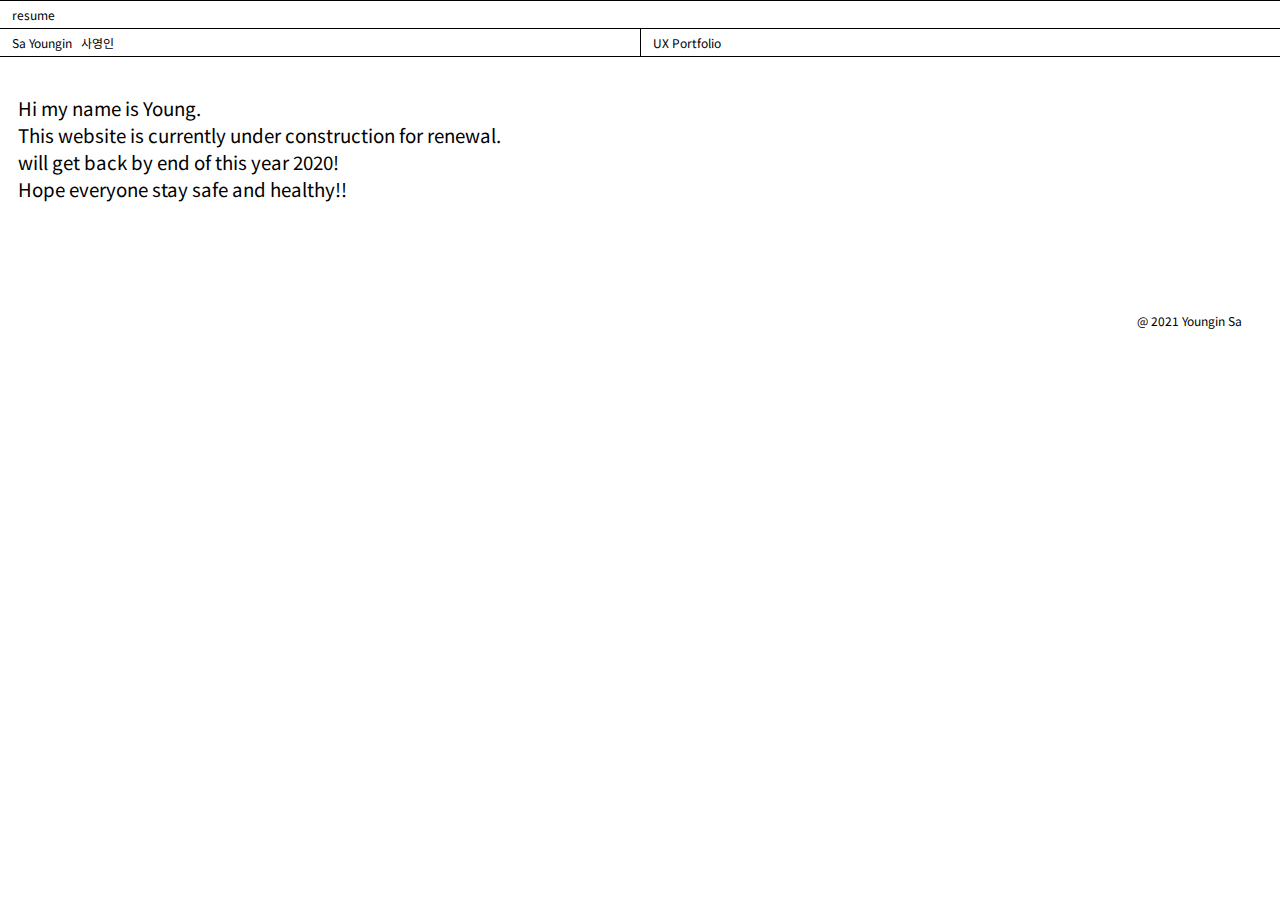
==== about.html @ a85f24fe "header update" ====
<!DOCTYPE html>
<html>
<head>
    <meta charset="utf-8">
    <meta content="ie=edge" http-equiv="x-ua-compatible">
    <title>UX_portfolio</title>
    <meta content="a repository for sample code" name="description">
    <meta content="width=device-width, initial-scale=1" name="viewport">
    <link href="UXportfolio.css" type="text/css" rel="stylesheet">
    <link rel="preconnect" href="https://fonts.gstatic.com">
    <link href="https://fonts.googleapis.com/css2?family=Noto+Sans+KR:wght@100;300;400;500;700;900&display=swap" rel="stylesheet">
    <script
      src="https://code.jquery.com/jquery-3.2.1.min.js"
      integrity="sha256-hwg4gsxgFZhOsEEamdOYGBf13FyQuiTwlAQgxVSNgt4="
      crossorigin="anonymous">
    </script>
    <link href="https://fonts.googleapis.com/css?family=Rajdhani|VT323" rel="stylesheet">

</head>

<body>
  <div class="top-resume">
    <a href="https://arena-attachments.s3.amazonaws.com/9844299/0e41264b01da0121dcbce27cc788938b.pdf?1607585332" target="_blank">
      <p>resume</p></a>
  </div>

  <div id="myHeader">
    <div class="NavBar">
        <div id="title"><a href="index.html"><p>Sa Youngin &nbsp; 사영인</p></a></div>
        <div id="menu">
          <div class="dropbtn" onclick="menuFunction()">
            <div id="menutitle">UX Portfolio</div></div>
              <div class="sub-menu" id="myDropdown">
                <a href="index.html"><p class="menus">UX Portfolio</p></a>
                <a href="workProcess.html"><p class="menus">Work Process</p></a>
                <a href="creativeCoding.html"><p class="menus end">Creative coding</p></a>
              </div>
        </div>
      </div>
  </div>

<div id="myContent">
  <div class="content">
    <h3>Hi my name is Young. <br>This website is currently under construction for renewal.<br>
    will get back by end of this year 2020!<br>
    Hope everyone stay safe and healthy!!</h3>



    <br><br><br>
      <div class="footer">
        <p>@ 2021 Youngin Sa</p>
      </div>

   </div>
</div>


</body>

<script src="UXportfolio.js"></script>
</html>
---- UXportfolio.css ----
/* basic attribute */

body {
  margin:0px;
  padding:0px;
  font-family: 'Noto Sans KR', sans-serif;
}

p {
  margin-block-start: 0px;
  margin-block-end: 0px;
  /* font-size: 1.5vw; */
  font-size: 12px;
}

h1{
  margin: 0;
}

h3{
  font-weight: 400;
}

a:link{
  text-decoration: none;
  color: #000000;
}

a:visited{
  color: #000000;
}

a:hover{
  color: green;
  text-decoration: underline;
}


/* Navigation Bar */

.sticky {
  position: fixed;
  top: 0;
  left: 0;
  width: 100%;
  z-index: 1;
}

.spacing{
  margin-top:10px;
  padding-top:8px;
}

.top-resume {
  padding: 5px 12px;
  border: 1px;
  border-style: solid none none none;

}

.NavBar {
  overflow: hidden;
  display: flex;
  background: #FFFFFF;
  width: 100%;
  text-align: left;
  border-collapse: collapse;
  font-size: 0px;
}

#title{
  display: inline-block;
  width: 50%;
  padding: 5px 12px;
  font-size: 12px;
  border: 1px solid black;
  border-style: solid solid solid none;
}

#menu{
  float: left;
  overflow: visible;
  display: inline-block;
  width: 50%;
  padding: 5px 12px;
  font-size: 12px;
  border: 1px solid black;
  border-style: solid none solid none;
}

#menutitle:hover{
  cursor: pointer;
  color: green;
  text-decoration: underline;
}

.menus{
  padding: 5px 12px;
  border: 1px solid black;
  border-style: solid solid none solid;
  background-color: #ffffff;
}

.sub-menu {
  display: none;
  position: absolute;
  left: 50%;
  padding-top: 5px;
  min-width: 160px;
  box-shadow: 0px 8px 16px 0px rgba(0,0,0,0.2);
  z-index: 1;
}

.show {
    display: block;
}

/* Content attribute */
.header{
  width: 100%;
  height: 40vh;
  background-size: cover;
  background-attachment: fixed;
  position: relative;
}

.header:before{
  content: "";
  position: absolute;
  height: 40vh;
  left: 0; right: 0;
  top: 0; bottom: 0;
  background: rgba(0,0,0,.6);
}

.header > h1{
  position: fixed;
  text-align: center;
  font-family: 'Rubik', sans-serif;
  font-weight: 500;
  font-size: 50px;
  color: white;
  left: 50%;
  top: 18%;
  transform: translate(-50%, 0%);
}

.header > p{
  position: fixed;
  text-align: center;
  width: 100%;
  font-family: 'Rubik', sans-serif;
  font-weight: 300;
  font-size: 22px;
  color: white;
  left: 50%;
  top: 30%;
  transform: translate(-50%, 0%);
}

.headerText{
  width: 100%;
  height: 40vh;
  background-size: cover;
  background-attachment: fixed;
  position: relative;
}

.headerText > h1{
  position: fixed;
  text-align: center;
  font-family: 'Rubik', sans-serif;
  font-weight: 500;
  font-size: 50px;
  color: white;
  left: 50%;
  top: 18%;
  transform: translate(-50%, 0%);
}

.headerText > p{
  position: fixed;
  text-align: center;
  width: 100%;
  font-family: 'Rubik', sans-serif;
  font-weight: 300;
  font-size: 22px;
  color: white;
  left: 50%;
  top: 30%;
  transform: translate(-50%, 0%);
}

.content {
  /* box-sizing: border-box; */
  margin:10px;
  padding:8px;
  z-index: 0;
}

.containerMain{
  position: relative;
  background-color: white;
  display: block;
  text-align: center;
}

.containerMain > h2{
  padding-top: 40px;
  font-family: 'Rubik', sans-serif;
  font-weight: 500;
  font-size: 28px;

}

.containerMain > p{
  padding-top: 40px;
  width: 890px;
  left:0; right:0;
  margin-left: auto; margin-right: auto;
  font-family: 'Rubik', sans-serif;
  font-weight: 300;
  font-size: 20px;
  line-height: 1.3;
  color: #696969;
}

.containerMain > h3{
  padding-top: 50px;
  padding-bottom: 50px;
  width: 60%;
  left:0; right:0;
  margin-left: auto; margin-right: auto;
  font-family: 'Rubik', sans-serif;
  font-weight: 400;
  font-size: 20px;
  color: #000000;
}

.container{
  position: relative;
  display: block;
  margin:10px;
  padding:8px;
  padding: 5vw 10vw;
  text-align: left;
}

.BGrow{
  background-color: #cbe8ff;
  padding: 5vw 10vw;
  text-align: left;
}

.Linerow{
  padding: 5vw 10vw;
  border-style: solid none solid none;
  border-width: 1px;
  text-align: left;
}

.thumbnailText{
  font-size: 1.5vw;
}

.portfolioRow{
  display: flex;
  justify-content: space-around;
  /* margin-bottom: 3px; */
}

.portfolioRow:after {
  content: "";
  display: flex;
  align-items: stretch
  clear: both;
}


#wrapper{
  position: relative;
  width: 33%;
  height: 22.3vw;
  margin: 2px;
}

#wrapper div{
  position:absolute;
  width: 100%;
  height: 100%;
  background: black;
  color: white;
  opacity: 0;
  visibility:hidden;
  -webkit-transition: visibility 0s, opacity 0.5s linear;
  transition: visibility 0s, opacity 0.5s linear;
}

#wrapper img{
  position:absolute;
  width: 100%;
  height: 100%;
  background-color: #000000;
}


#wrapper:hover div{
  opacity: 0.8;
  visibility: visible;
}

#wrapper:hover div p{
  position: relative;
  top: 40%;
  text-align: center;
  color: white;
  visibility: visible;
}

#wrapper:hover div a{
  text-decoration: none;
}


/* Footer attribute */


.footer {
   /* position: fixed; */
   padding: 20px;
   bottom: 10px;
   background-color: none;
   text-align: right;
}


/* etc */

.end{
  border-style: solid solid solid solid;
}
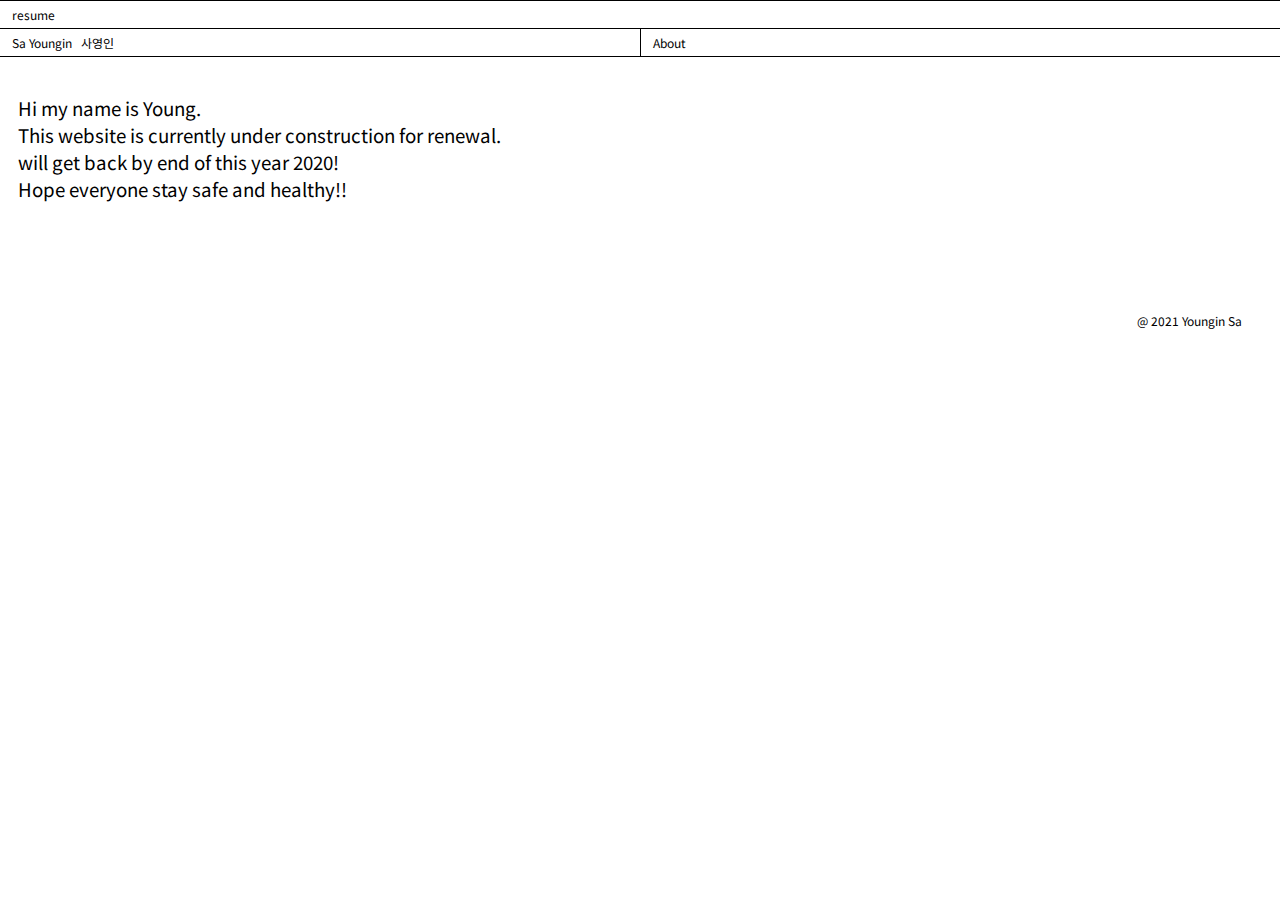
==== commit 17f90b5a: "about page" ====
--- a/about.html
+++ b/about.html
@@ -29,12 +29,12 @@
         <div id="title"><a href="index.html"><p>Sa Youngin &nbsp; 사영인</p></a></div>
         <div id="menu">
           <div class="dropbtn" onclick="menuFunction()">
-            <div id="menutitle">UX Portfolio</div></div>
+            <div id="menutitle">About</div></div>
               <div class="sub-menu" id="myDropdown">
                 <a href="index.html"><p class="menus">UX Portfolio</p></a>
                 <a href="workProcess.html"><p class="menus">Work Process</p></a>
-                <a href="creativeCoding.html"><p class="menus end">Creative coding</p></a>
-              </div>
+                <a href="creativeCoding.html"><p class="menus">Creative coding</p></a>
+                <a href="about.html"><p class="menus end">About</p></a>              </div>
         </div>
       </div>
   </div>
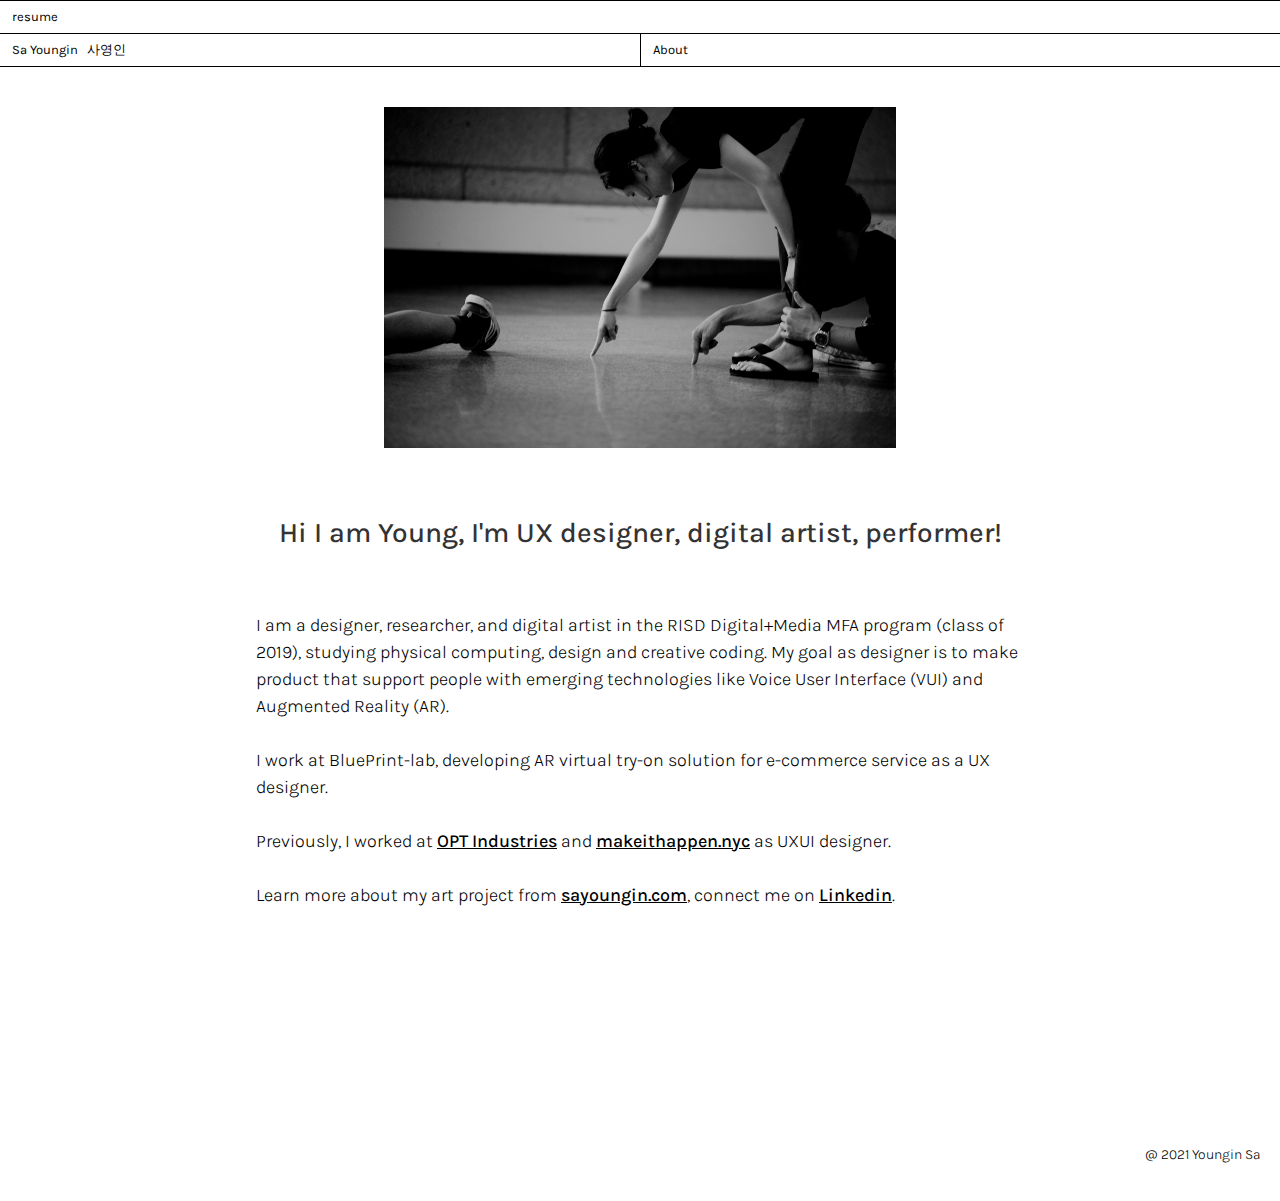
==== commit 8af09637: "update" ====
--- a/about.html
+++ b/about.html
@@ -8,7 +8,8 @@
     <meta content="width=device-width, initial-scale=1" name="viewport">
     <link href="UXportfolio.css" type="text/css" rel="stylesheet">
     <link rel="preconnect" href="https://fonts.gstatic.com">
-    <link href="https://fonts.googleapis.com/css2?family=Noto+Sans+KR:wght@100;300;400;500;700;900&display=swap" rel="stylesheet">
+    <link href="https://fonts.googleapis.com/css2?family=Karla:ital,wght@0,200;0,300;0,400;0,500;0,600;0,700;0,800;1,200;1,300;1,400;1,500;1,600;1,700;1,800&display=swap" rel="stylesheet">
+
     <script
       src="https://code.jquery.com/jquery-3.2.1.min.js"
       integrity="sha256-hwg4gsxgFZhOsEEamdOYGBf13FyQuiTwlAQgxVSNgt4="
@@ -21,38 +22,45 @@
 <body>
   <div class="top-resume">
     <a href="https://arena-attachments.s3.amazonaws.com/9844299/0e41264b01da0121dcbce27cc788938b.pdf?1607585332" target="_blank">
-      <p>resume</p></a>
+      <p class="NavText">resume</p></a>
   </div>
 
   <div id="myHeader">
     <div class="NavBar">
-        <div id="title"><a href="index.html"><p>Sa Youngin &nbsp; 사영인</p></a></div>
+        <div id="title"><a href="index.html"><p class="NavText">Sa Youngin &nbsp; 사영인</p></a></div>
         <div id="menu">
           <div class="dropbtn" onclick="menuFunction()">
-            <div id="menutitle">About</div></div>
+            <div id="menutitle"><p class="NavText">About</p></div></div>
               <div class="sub-menu" id="myDropdown">
                 <a href="index.html"><p class="menus">UX Portfolio</p></a>
-                <a href="workProcess.html"><p class="menus">Work Process</p></a>
+                <a href="workMethod.html"><p class="menus">Work method</p></a>
                 <a href="creativeCoding.html"><p class="menus">Creative coding</p></a>
                 <a href="about.html"><p class="menus end">About</p></a>              </div>
         </div>
       </div>
   </div>
 
-<div id="myContent">
-  <div class="content">
-    <h3>Hi my name is Young. <br>This website is currently under construction for renewal.<br>
-    will get back by end of this year 2020!<br>
-    Hope everyone stay safe and healthy!!</h3>
+  <div id="myContent">
+
+      <div class="containerMain">
+
+        <img src="sources/BG/about.jpg" width="40%">
+        <h2 style="color: #333333;">Hi I am Young, I'm UX designer, digital artist, performer!</h2>
+
+        <p style="line-height: 1.5; font-size: 18px; text-align:left; padding-bottom:200px">I am a designer, researcher, and digital artist in the RISD Digital+Media MFA program (class of 2019),
+          studying physical computing, design and creative coding.
+          My goal as designer is to make product that support people with emerging technologies like Voice User Interface (VUI) and Augmented Reality (AR).
+          <br><br>I work at BluePrint-lab, developing AR virtual try-on solution for e-commerce service as a UX designer.
+          <br><br>Previously, I worked at <a href="https://optindustries.com/" style="font-weight:500; text-decoration:underline">OPT Industries</a> and <a href="http://makeithappen.nyc/" style="font-weight:500; text-decoration:underline">makeithappen.nyc</a> as UXUI designer.
+          <br><br>Learn more about my art project from <a href="https://sayoungin.com" target="_blank" style="font-weight:500; text-decoration:underline">sayoungin.com</a>, connect me on <a href="https://www.linkedin.com/in/young-in-sa-921b32176/" target="_blank"style="font-weight:500; text-decoration:underline">Linkedin</a>.
+</p>
 
 
 
-    <br><br><br>
-      <div class="footer">
-        <p>@ 2021 Youngin Sa</p>
-      </div>
-
-   </div>
+        <div class="footer">
+          <p>@ 2021 Youngin Sa</p>
+        </div>
+</div>
 </div>
 
 
--- a/UXportfolio.css
+++ b/UXportfolio.css
@@ -3,14 +3,13 @@
 body {
   margin:0px;
   padding:0px;
-  font-family: 'Noto Sans KR', sans-serif;
-}
-
-p {
-  margin-block-start: 0px;
-  margin-block-end: 0px;
-  /* font-size: 1.5vw; */
-  font-size: 12px;
+  font-family: 'Karla', sans-serif;
+}
+
+p{
+  font-size: 18px;
+  font-weight: 300;
+  line-height: 1.7;
 }
 
 h1{
@@ -33,6 +32,10 @@
 a:hover{
   color: green;
   text-decoration: underline;
+}
+
+.space{
+  height: 100px;
 }
 
 
@@ -55,8 +58,8 @@
   padding: 5px 12px;
   border: 1px;
   border-style: solid none none none;
-
-}
+}
+
 
 .NavBar {
   overflow: hidden;
@@ -65,14 +68,24 @@
   width: 100%;
   text-align: left;
   border-collapse: collapse;
-  font-size: 0px;
-}
+  line-height: 1.7;
+}
+
+.NavText{
+  font-size: 13px;
+  font-weight: 400;
+  line-height: 1.7;
+  margin-block-start: 0px;
+  margin-block-end: 0px;
+}
+
 
 #title{
   display: inline-block;
   width: 50%;
   padding: 5px 12px;
-  font-size: 12px;
+  margin-block-start: 0px;
+  margin-block-end: 0px;
   border: 1px solid black;
   border-style: solid solid solid none;
 }
@@ -83,7 +96,6 @@
   display: inline-block;
   width: 50%;
   padding: 5px 12px;
-  font-size: 12px;
   border: 1px solid black;
   border-style: solid none solid none;
 }
@@ -92,6 +104,8 @@
   cursor: pointer;
   color: green;
   text-decoration: underline;
+  margin-block-start: 0px;
+  margin-block-end: 0px;
 }
 
 .menus{
@@ -99,6 +113,10 @@
   border: 1px solid black;
   border-style: solid solid none solid;
   background-color: #ffffff;
+  margin-block-start: 0px;
+  margin-block-end: 0px;
+  font-size: 13px;
+  font-weight: 400;
 }
 
 .sub-menu {
@@ -127,7 +145,7 @@
 .header:before{
   content: "";
   position: absolute;
-  height: 40vh;
+  height: inherit;
   left: 0; right: 0;
   top: 0; bottom: 0;
   background: rgba(0,0,0,.6);
@@ -136,8 +154,7 @@
 .header > h1{
   position: fixed;
   text-align: center;
-  font-family: 'Rubik', sans-serif;
-  font-weight: 500;
+  font-weight: 700;
   font-size: 50px;
   color: white;
   left: 50%;
@@ -149,7 +166,6 @@
   position: fixed;
   text-align: center;
   width: 100%;
-  font-family: 'Rubik', sans-serif;
   font-weight: 300;
   font-size: 22px;
   color: white;
@@ -169,8 +185,7 @@
 .headerText > h1{
   position: fixed;
   text-align: center;
-  font-family: 'Rubik', sans-serif;
-  font-weight: 500;
+  font-weight: 700;
   font-size: 50px;
   color: white;
   left: 50%;
@@ -182,7 +197,6 @@
   position: fixed;
   text-align: center;
   width: 100%;
-  font-family: 'Rubik', sans-serif;
   font-weight: 300;
   font-size: 22px;
   color: white;
@@ -198,31 +212,32 @@
   z-index: 0;
 }
 
+/* container header */
+
+
 .containerMain{
   position: relative;
   background-color: white;
   display: block;
   text-align: center;
+  padding-top: 40px;
 }
 
 .containerMain > h2{
   padding-top: 40px;
-  font-family: 'Rubik', sans-serif;
   font-weight: 500;
   font-size: 28px;
-
 }
 
 .containerMain > p{
   padding-top: 40px;
-  width: 890px;
-  left:0; right:0;
-  margin-left: auto; margin-right: auto;
-  font-family: 'Rubik', sans-serif;
+  width: 60%;
+  margin: auto;
   font-weight: 300;
-  font-size: 20px;
-  line-height: 1.3;
-  color: #696969;
+  font-size: 18px;
+  line-height: 1.7;
+  text-align: left;
+  color: #000000;
 }
 
 .containerMain > h3{
@@ -231,36 +246,53 @@
   width: 60%;
   left:0; right:0;
   margin-left: auto; margin-right: auto;
-  font-family: 'Rubik', sans-serif;
   font-weight: 400;
   font-size: 20px;
   color: #000000;
 }
 
+/* ----- */
+
 .container{
   position: relative;
   display: block;
-  margin:10px;
   padding:8px;
-  padding: 5vw 10vw;
+  padding: 5vw 14vw;
   text-align: left;
 }
 
 .BGrow{
   background-color: #cbe8ff;
-  padding: 5vw 10vw;
-  text-align: left;
-}
+  padding: 5vw 14vw;
+  text-align: left;
+}
+
+.shortLinerow{
+  margin-left: 14vw;
+  margin-right: 14vw;
+  padding-top: 1vw;
+  padding-bottom: 5vw;
+  text-align: left;
+}
+
+.shortline{
+  width: 70px;
+  border-style: solid none none none;
+  border-width: 2px;
+}
+
 
 .Linerow{
-  padding: 5vw 10vw;
+  padding: 5vw 14vw;
   border-style: solid none solid none;
   border-width: 1px;
   text-align: left;
 }
 
 .thumbnailText{
-  font-size: 1.5vw;
+  font-size: 1.3vw;
+  font-weight: 600;
+  margin: auto;
 }
 
 .portfolioRow{
@@ -333,6 +365,10 @@
    text-align: right;
 }
 
+.footer > p{
+  font-size: 14px;
+
+}
 
 /* etc */
 
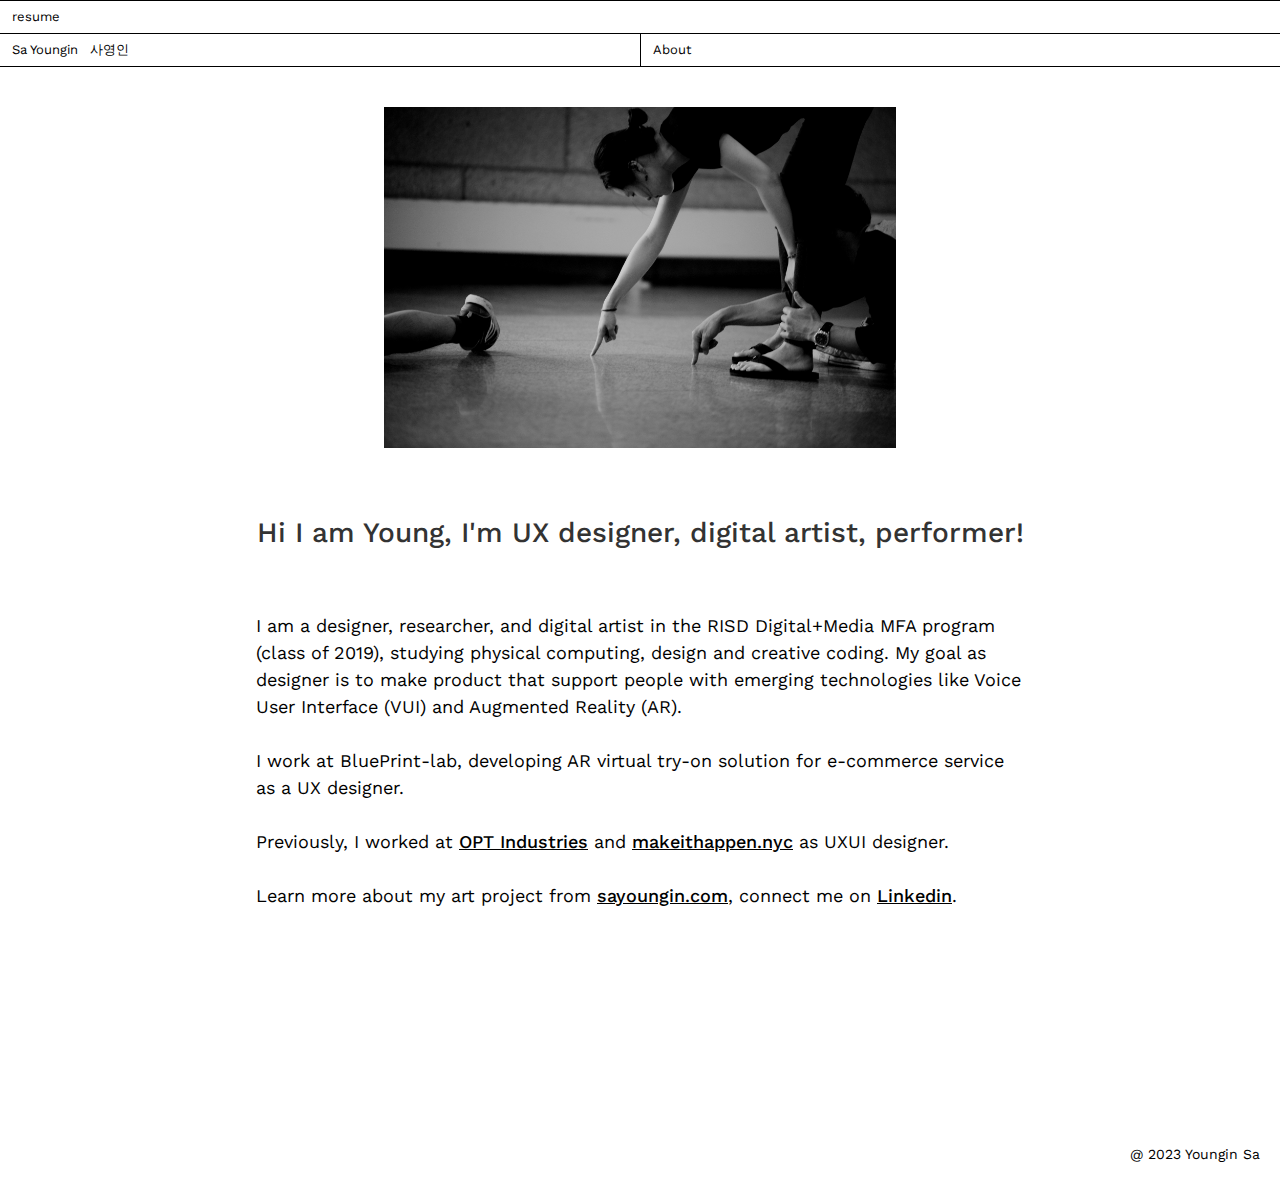
==== commit ced579c3: "2023 renewal-layout" ====
--- a/about.html
+++ b/about.html
@@ -8,7 +8,7 @@
     <meta content="width=device-width, initial-scale=1" name="viewport">
     <link href="UXportfolio.css" type="text/css" rel="stylesheet">
     <link rel="preconnect" href="https://fonts.gstatic.com">
-    <link href="https://fonts.googleapis.com/css2?family=Karla:ital,wght@0,200;0,300;0,400;0,500;0,600;0,700;0,800;1,200;1,300;1,400;1,500;1,600;1,700;1,800&display=swap" rel="stylesheet">
+    <link href="https://fonts.googleapis.com/css2?family=Work+Sans&display=swap" rel="stylesheet">
 
     <script
       src="https://code.jquery.com/jquery-3.2.1.min.js"
@@ -21,7 +21,7 @@
 
 <body>
   <div class="top-resume">
-    <a href="https://arena-attachments.s3.amazonaws.com/9844299/0e41264b01da0121dcbce27cc788938b.pdf?1607585332" target="_blank">
+    <a href="https://arena-attachments.s3.amazonaws.com/16958893/9bb13cc37a2cefca6a4966748791cfa8.pdf?1655894568" target="_blank">
       <p class="NavText">resume</p></a>
   </div>
 
@@ -58,7 +58,7 @@
 
 
         <div class="footer">
-          <p>@ 2021 Youngin Sa</p>
+          <p>@ 2023 Youngin Sa</p>
         </div>
 </div>
 </div>
--- a/UXportfolio.css
+++ b/UXportfolio.css
@@ -3,21 +3,24 @@
 body {
   margin:0px;
   padding:0px;
-  font-family: 'Karla', sans-serif;
+  font-family: 'Work Sans', sans-serif;
 }
 
 p{
   font-size: 18px;
-  font-weight: 300;
+  font-weight: 400;
   line-height: 1.7;
 }
 
 h1{
+  font-size: 42px;
+  font-weight: 400;
+  line-height: 1.4;
   margin: 0;
 }
 
 h3{
-  font-weight: 400;
+  font-weight: 500;
 }
 
 a:link{
@@ -30,7 +33,7 @@
 }
 
 a:hover{
-  color: green;
+  color: #2df09e;
   text-decoration: underline;
 }
 
@@ -102,7 +105,7 @@
 
 #menutitle:hover{
   cursor: pointer;
-  color: green;
+  color: #2df09e;
   text-decoration: underline;
   margin-block-start: 0px;
   margin-block-end: 0px;
@@ -118,6 +121,7 @@
   font-size: 13px;
   font-weight: 400;
 }
+
 
 .sub-menu {
   display: none;
@@ -213,8 +217,6 @@
 }
 
 /* container header */
-
-
 .containerMain{
   position: relative;
   background-color: white;
@@ -233,7 +235,7 @@
   padding-top: 40px;
   width: 60%;
   margin: auto;
-  font-weight: 300;
+  font-weight: 400;
   font-size: 18px;
   line-height: 1.7;
   text-align: left;
@@ -246,12 +248,67 @@
   width: 60%;
   left:0; right:0;
   margin-left: auto; margin-right: auto;
-  font-weight: 400;
+  font-weight: 500;
   font-size: 20px;
   color: #000000;
 }
 
+/*---cursor---*/
+#bg{
+  position: absolute;
+  max-height: 100vh;
+  width: 50%;
+  overflow: hidden;
+  pointer-events: none;
+}
+
+#point {
+  width: 300px;
+  height: 300px;
+  filter: blur(30px);
+  position: absolute;
+  border-radius: 50%;
+  z-index: 40;
+  mix-blend-mode: screen;
+  pointer-events: none; }
+
+.colorgrad {
+  background: linear-gradient(to bottom right, #b4ff00 20%, #2df09e 50%, blue 80%) no-repeat;
+}
+
+::selection {
+  background: black;
+  color: white;
+  }
+
 /* ----- */
+
+.introbody{
+  display: flex;
+  background: white;
+  color: black;
+  padding: 20px;
+}
+
+.intro{
+  width: 50%;
+  margin-top: 100px;
+  margin-bottom: 70px;
+}
+
+.news{
+  color: white;
+  width: 30%;
+  background-color: #00f58b;
+  box-shadow: 10px 10px lightgray;
+  margin: 100px 40px 100px 100px;
+  padding: 20px;
+  transition: box-shadow 400ms ease-in-out;
+}
+.news:hover{
+  box-shadow: 10px 10px 4px 4px lightgray;
+  transition: box-shadow 400ms ease-in-out;
+}
 
 .container{
   position: relative;
@@ -276,14 +333,14 @@
 }
 
 .shortline{
-  width: 70px;
+  width: 50px;
   border-style: solid none none none;
-  border-width: 2px;
+  border-width: 3px;
 }
 
 
 .Linerow{
-  padding: 5vw 14vw;
+  padding: 2vw 14vw;
   border-style: solid none solid none;
   border-width: 1px;
   text-align: left;
@@ -311,8 +368,8 @@
 
 #wrapper{
   position: relative;
-  width: 33%;
-  height: 22.3vw;
+  width: 50%;
+  height: 33vw;
   margin: 2px;
 }
 
@@ -332,7 +389,7 @@
   position:absolute;
   width: 100%;
   height: 100%;
-  background-color: #000000;
+  background-color: #ffffff;
 }
 
 
@@ -353,10 +410,71 @@
   text-decoration: none;
 }
 
+/* creative coding */
+table {
+  background: #FFFFFF;
+  width: 100%;
+  text-align: left;
+  border-collapse: collapse;
+}
+
+td{
+  width: 50%;
+  padding: 5px 12px;
+}
+
+.thumbnail{
+  border: 1px solid black;
+  border-style: solid solid none solid;
+  line-height: 0px;
+  padding: 10px;
+}
+
+.caption{
+  border: 1px solid black;
+  border-style: none solid none solid;
+  padding-bottom: 12px;
+}
+
+.caption>p{
+  font-size: 16px;
+}
+
+#end{
+  border: 1px solid black;
+  border-style: none solid solid solid;
+}
+
+
+
+/* Elements */
+.photoRow{
+  display: flex;
+  justify-content: center;
+  align-items: center;
+}
+
+.btn{
+  display: flex;
+  justify-content: center;
+  width: 200px;
+  height: 68px;
+  border-radius: 8px;
+  background-color: #2d2d2d;
+  color: white;
+  margin: auto;
+}
+.btn>a{
+  color: white;
+  text-decoration: none;
+}
+
+.btn:hover{
+  opacity: 80%;
+}
+
 
 /* Footer attribute */
-
-
 .footer {
    /* position: fixed; */
    padding: 20px;
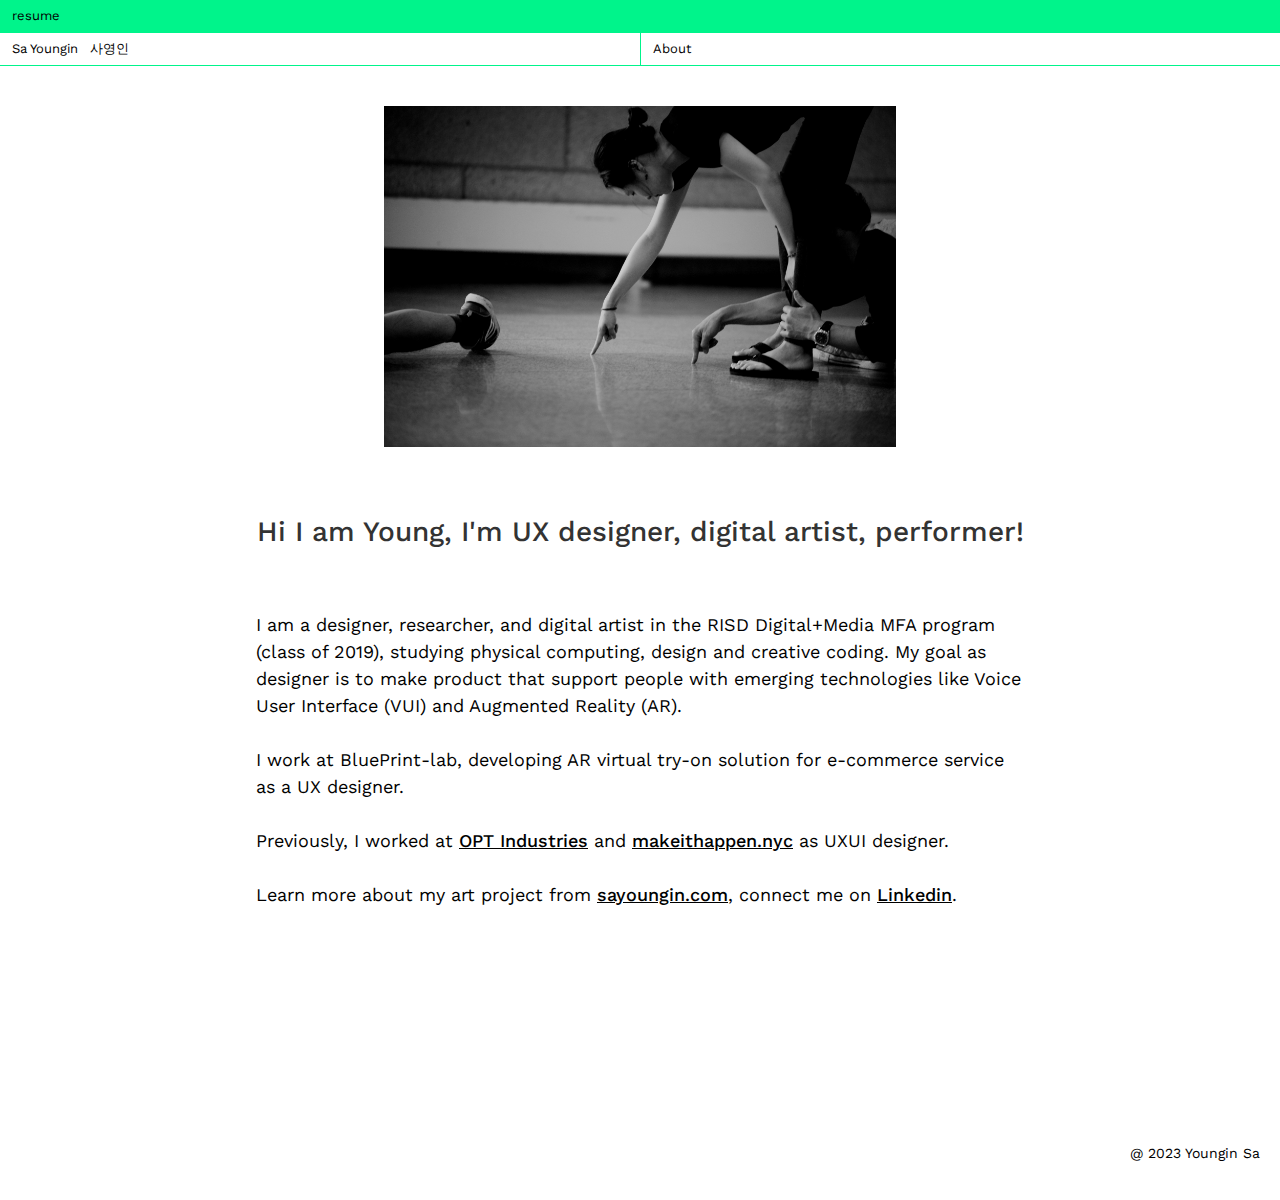
==== commit c59fd2c6: "tempupdate2022" ====
--- a/about.html
+++ b/about.html
@@ -21,7 +21,7 @@
 
 <body>
   <div class="top-resume">
-    <a href="https://arena-attachments.s3.amazonaws.com/16958893/9bb13cc37a2cefca6a4966748791cfa8.pdf?1655894568" target="_blank">
+    <a href="https://arena-attachments.s3.amazonaws.com/17554372/d152b879e8ed68711841b6408c14ee26.pdf?1660099869" target="_blank">
       <p class="NavText">resume</p></a>
   </div>
 
--- a/UXportfolio.css
+++ b/UXportfolio.css
@@ -60,7 +60,8 @@
 .top-resume {
   padding: 5px 12px;
   border: 1px;
-  border-style: solid none none none;
+  /* border-style: solid none none none; */
+  background-color: #00f48b;
 }
 
 
@@ -89,7 +90,7 @@
   padding: 5px 12px;
   margin-block-start: 0px;
   margin-block-end: 0px;
-  border: 1px solid black;
+  border: 1px solid #00f48b;
   border-style: solid solid solid none;
 }
 
@@ -99,7 +100,7 @@
   display: inline-block;
   width: 50%;
   padding: 5px 12px;
-  border: 1px solid black;
+  border: 1px solid #00f48b;
   border-style: solid none solid none;
 }
 
@@ -211,8 +212,8 @@
 
 .content {
   /* box-sizing: border-box; */
-  margin:10px;
-  padding:8px;
+  margin:30px;
+  padding:12px;
   z-index: 0;
 }
 
@@ -292,7 +293,7 @@
 
 .intro{
   width: 50%;
-  margin-top: 100px;
+  margin-top: 80px;
   margin-bottom: 70px;
 }
 
@@ -301,7 +302,7 @@
   width: 30%;
   background-color: #00f58b;
   box-shadow: 10px 10px lightgray;
-  margin: 100px 40px 100px 100px;
+  margin: 80px 40px 100px 100px;
   padding: 20px;
   transition: box-shadow 400ms ease-in-out;
 }
@@ -352,6 +353,10 @@
   margin: auto;
 }
 
+.temportfolioRow{
+  display: block;
+}
+
 .portfolioRow{
   display: flex;
   justify-content: space-around;
@@ -366,6 +371,9 @@
 }
 
 
+
+
+
 #wrapper{
   position: relative;
   width: 50%;
@@ -376,7 +384,8 @@
 #wrapper div{
   position:absolute;
   width: 100%;
-  height: 100%;
+  /* height: 100%; */
+  height: 76%;
   background: black;
   color: white;
   opacity: 0;
@@ -388,7 +397,8 @@
 #wrapper img{
   position:absolute;
   width: 100%;
-  height: 100%;
+  /* height: 100%; */
+  height: auto;
   background-color: #ffffff;
 }
 
